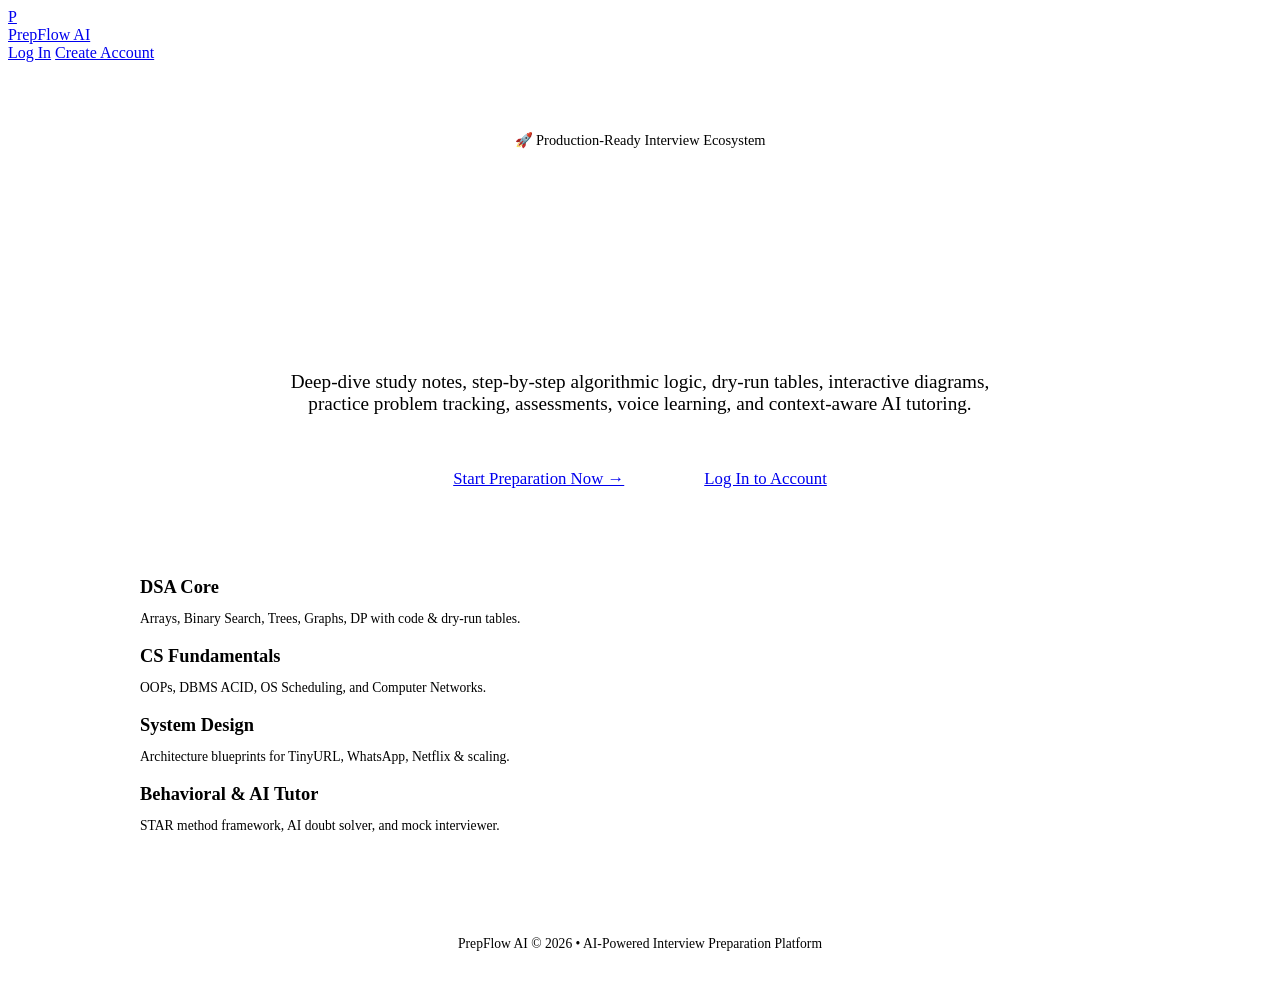
==== frontend/index.html @ 26c1d5a0 "Initial commit: PrepFlow AI application" ====
<!DOCTYPE html>
<html lang="en">
<head>
    <meta charset="UTF-8">
    <meta name="viewport" content="width=device-width, initial-scale=1.0">
    <title>PrepFlow AI - AI-Powered Interview Preparation Platform</title>
    <link rel="stylesheet" href="/static/css/main.css">
    <link rel="preconnect" href="https://fonts.googleapis.com">
    <link rel="preconnect" href="https://fonts.gstatic.com" crossorigin>
    <link href="https://fonts.googleapis.com/css2?family=Inter:wght@400;500;600;700;800&family=JetBrains+Mono:wght@400;600&display=swap" rel="stylesheet">
</head>
<body>
    <nav class="navbar">
        <a href="/" class="nav-brand">
            <div class="nav-logo">P</div>
            <span>PrepFlow AI</span>
        </a>
        <div class="nav-actions" id="navActions">
            <a href="/login.html" class="btn btn-outline">Log In</a>
            <a href="/register.html" class="btn btn-primary">Create Account</a>
        </div>
    </nav>

    <main style="flex:1; display:flex; flex-direction:column; justify-content:center; align-items:center; text-align:center; padding:4rem 1.5rem; max-width:1000px; margin:0 auto;">
        <span class="badge badge-medium" style="font-size:0.9rem; padding:0.4rem 1rem; margin-bottom:1.5rem;">🚀 Production-Ready Interview Ecosystem</span>
        
        <h1 style="font-size:3.2rem; font-weight:800; line-height:1.15; margin-bottom:1.25rem; background:linear-gradient(135deg, var(--text-primary), var(--accent-blue)); -webkit-background-clip:text; -webkit-text-fill-color:transparent;">
            Master Technical Interviews with AI Guidance
        </h1>
        
        <p style="font-size:1.2rem; color:var(--text-secondary); max-width:750px; margin-bottom:2.5rem;">
            Deep-dive study notes, step-by-step algorithmic logic, dry-run tables, interactive diagrams, practice problem tracking, assessments, voice learning, and context-aware AI tutoring.
        </p>

        <div style="display:flex; gap:1rem; flex-wrap:wrap; justify-content:center; margin-bottom:3.5rem;">
            <a href="/register.html" class="btn btn-primary" style="padding:0.85rem 2rem; font-size:1.05rem;">Start Preparation Now →</a>
            <a href="/login.html" class="btn btn-secondary" style="padding:0.85rem 2rem; font-size:1.05rem;">Log In to Account</a>
        </div>

        <div class="grid-4" style="width:100%; text-align:left;">
            <div class="card">
                <h3 style="font-size:1.15rem; font-weight:700; color:var(--accent-blue); margin-bottom:0.4rem;">DSA Core</h3>
                <p style="font-size:0.85rem; color:var(--text-secondary);">Arrays, Binary Search, Trees, Graphs, DP with code & dry-run tables.</p>
            </div>
            <div class="card">
                <h3 style="font-size:1.15rem; font-weight:700; color:var(--accent-purple); margin-bottom:0.4rem;">CS Fundamentals</h3>
                <p style="font-size:0.85rem; color:var(--text-secondary);">OOPs, DBMS ACID, OS Scheduling, and Computer Networks.</p>
            </div>
            <div class="card">
                <h3 style="font-size:1.15rem; font-weight:700; color:var(--accent-emerald); margin-bottom:0.4rem;">System Design</h3>
                <p style="font-size:0.85rem; color:var(--text-secondary);">Architecture blueprints for TinyURL, WhatsApp, Netflix & scaling.</p>
            </div>
            <div class="card">
                <h3 style="font-size:1.15rem; font-weight:700; color:var(--accent-amber); margin-bottom:0.4rem;">Behavioral & AI Tutor</h3>
                <p style="font-size:0.85rem; color:var(--text-secondary);">STAR method framework, AI doubt solver, and mock interviewer.</p>
            </div>
        </div>
    </main>

    <footer style="text-align:center; padding:1.5rem; border-top:1px solid var(--border-color); font-size:0.85rem; color:var(--text-muted);">
        PrepFlow AI © 2026 • AI-Powered Interview Preparation Platform
    </footer>

    <script src="/static/js/api.js"></script>
    <script src="/static/js/auth.js"></script>
    <script>
        document.addEventListener('DOMContentLoaded', () => {
            renderNavProfile();
        });
    </script>
</body>
</html>
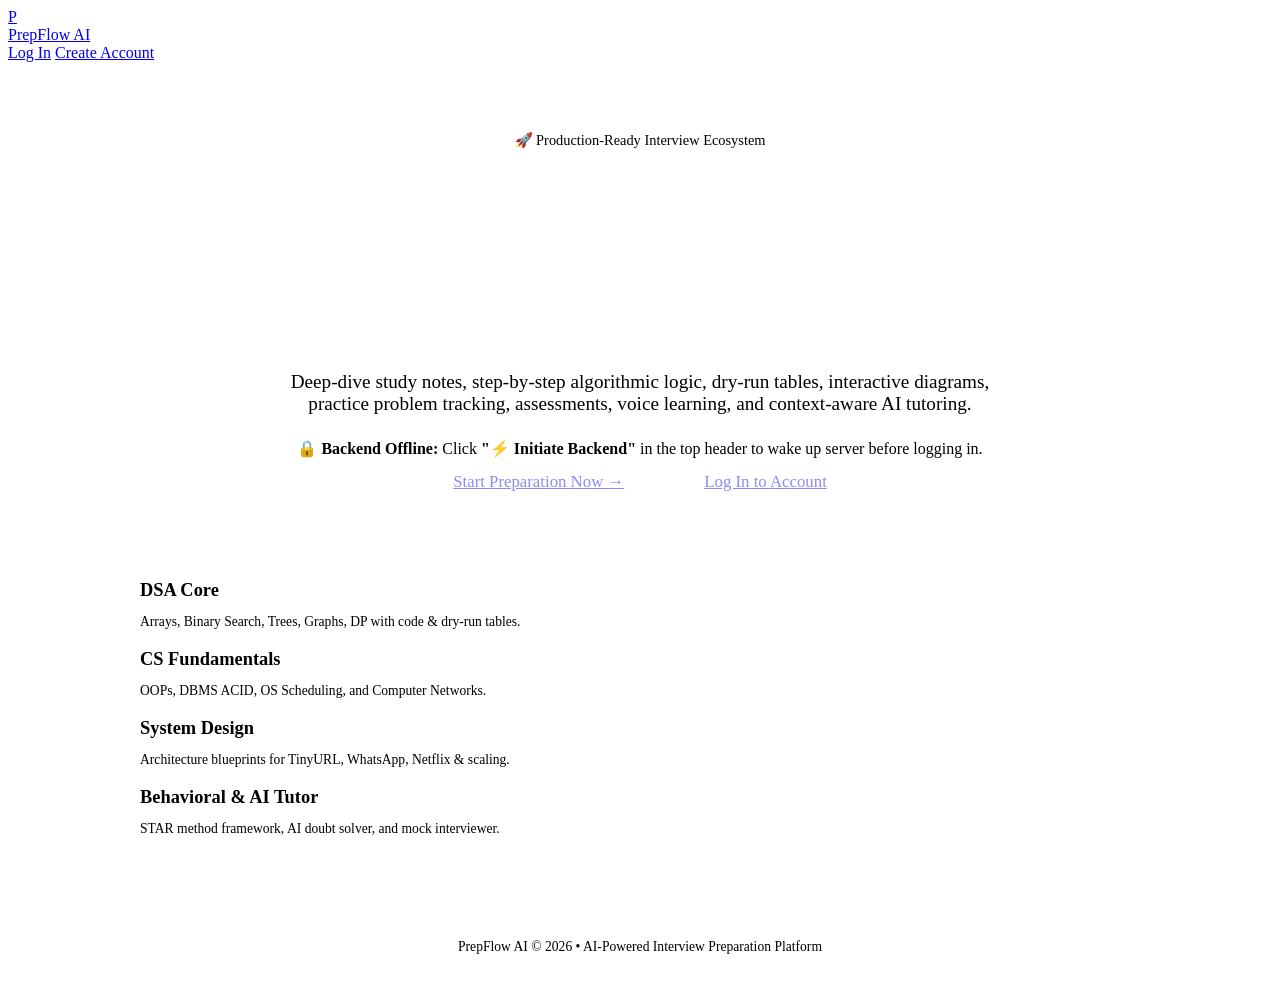
==== commit 345d60e3: "feat: Add backend activation button, landing page lock, and Supabase Postgres support" ====
--- a/frontend/index.html
+++ b/frontend/index.html
@@ -28,13 +28,18 @@
             Master Technical Interviews with AI Guidance
         </h1>
         
-        <p style="font-size:1.2rem; color:var(--text-secondary); max-width:750px; margin-bottom:2.5rem;">
+        <p style="font-size:1.2rem; color:var(--text-secondary); max-width:750px; margin-bottom:1.5rem;">
             Deep-dive study notes, step-by-step algorithmic logic, dry-run tables, interactive diagrams, practice problem tracking, assessments, voice learning, and context-aware AI tutoring.
         </p>
 
+        <!-- Dynamic Backend Status Banner -->
+        <div id="backendStatusBanner" class="backend-status-banner banner-offline">
+            🔒 <strong>Backend Offline:</strong> Click <strong>"⚡ Initiate Backend"</strong> in the top header to wake up server before logging in.
+        </div>
+
         <div style="display:flex; gap:1rem; flex-wrap:wrap; justify-content:center; margin-bottom:3.5rem;">
-            <a href="/register.html" class="btn btn-primary" style="padding:0.85rem 2rem; font-size:1.05rem;">Start Preparation Now →</a>
-            <a href="/login.html" class="btn btn-secondary" style="padding:0.85rem 2rem; font-size:1.05rem;">Log In to Account</a>
+            <a href="/register.html" id="btnStartPrep" class="btn btn-primary requires-backend disabled-btn" style="padding:0.85rem 2rem; font-size:1.05rem; opacity:0.45; pointer-events:none;">Start Preparation Now →</a>
+            <a href="/login.html" id="btnHeroLogin" class="btn btn-secondary requires-backend disabled-btn" style="padding:0.85rem 2rem; font-size:1.05rem; opacity:0.45; pointer-events:none;">Log In to Account</a>
         </div>
 
         <div class="grid-4" style="width:100%; text-align:left;">
@@ -63,10 +68,14 @@
 
     <script src="/static/js/api.js"></script>
     <script src="/static/js/auth.js"></script>
+    <script src="/static/js/navbar.js"></script>
     <script>
         document.addEventListener('DOMContentLoaded', () => {
-            renderNavProfile();
+            if (typeof renderNavProfile === 'function') {
+                renderNavProfile();
+            }
         });
     </script>
 </body>
 </html>
+
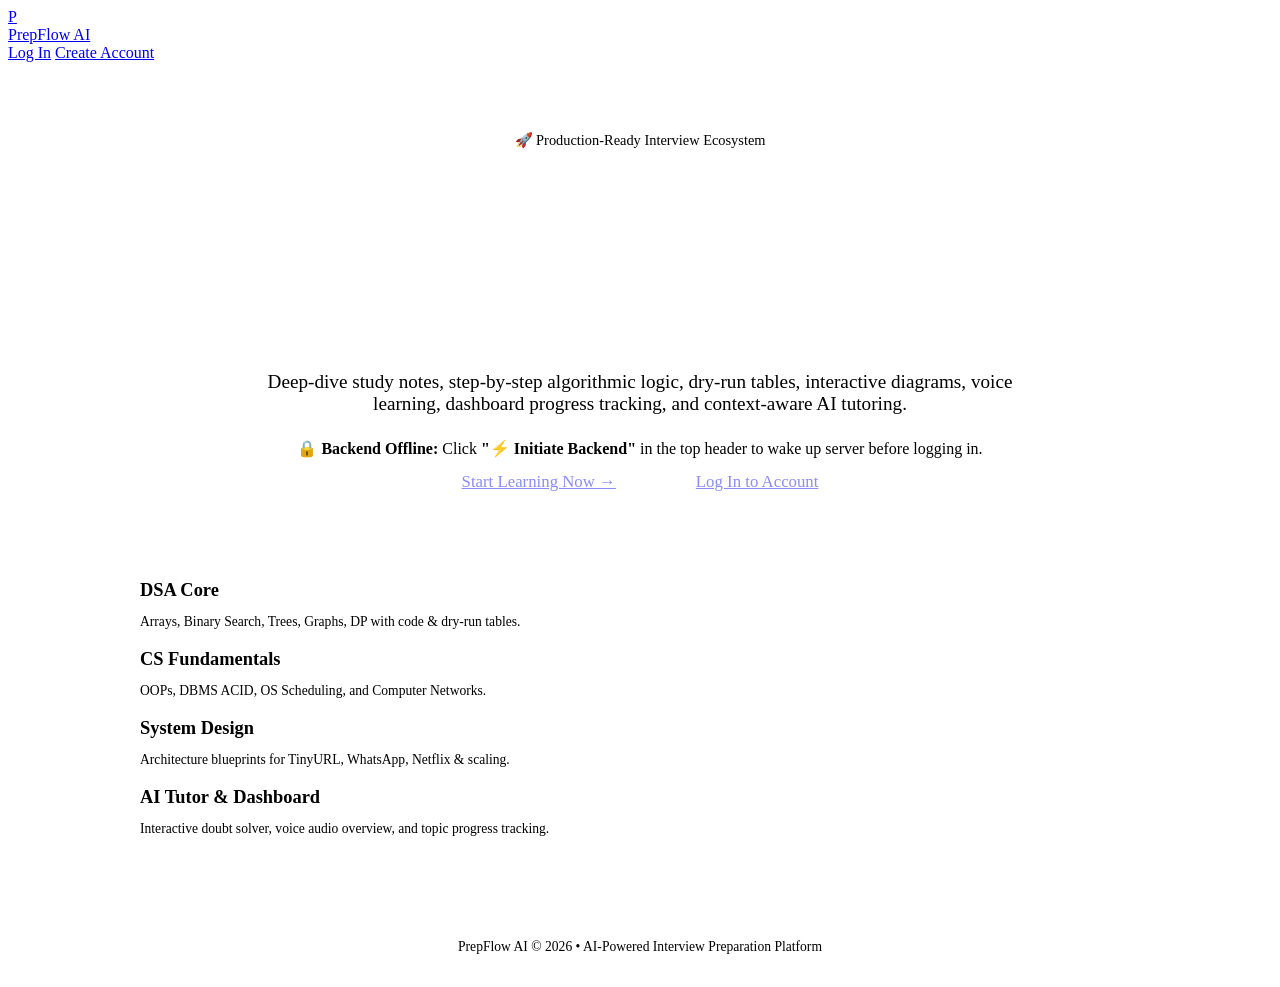
==== commit c2ca17f9: "feat: migrate database to Supabase PostgreSQL, add password visibility toggle, and clean architectur" ====
--- a/frontend/index.html
+++ b/frontend/index.html
@@ -29,7 +29,7 @@
         </h1>
         
         <p style="font-size:1.2rem; color:var(--text-secondary); max-width:750px; margin-bottom:1.5rem;">
-            Deep-dive study notes, step-by-step algorithmic logic, dry-run tables, interactive diagrams, practice problem tracking, assessments, voice learning, and context-aware AI tutoring.
+            Deep-dive study notes, step-by-step algorithmic logic, dry-run tables, interactive diagrams, voice learning, dashboard progress tracking, and context-aware AI tutoring.
         </p>
 
         <!-- Dynamic Backend Status Banner -->
@@ -38,7 +38,7 @@
         </div>
 
         <div style="display:flex; gap:1rem; flex-wrap:wrap; justify-content:center; margin-bottom:3.5rem;">
-            <a href="/register.html" id="btnStartPrep" class="btn btn-primary requires-backend disabled-btn" style="padding:0.85rem 2rem; font-size:1.05rem; opacity:0.45; pointer-events:none;">Start Preparation Now →</a>
+            <a href="/register.html" id="btnStartPrep" class="btn btn-primary requires-backend disabled-btn" style="padding:0.85rem 2rem; font-size:1.05rem; opacity:0.45; pointer-events:none;">Start Learning Now →</a>
             <a href="/login.html" id="btnHeroLogin" class="btn btn-secondary requires-backend disabled-btn" style="padding:0.85rem 2rem; font-size:1.05rem; opacity:0.45; pointer-events:none;">Log In to Account</a>
         </div>
 
@@ -56,8 +56,8 @@
                 <p style="font-size:0.85rem; color:var(--text-secondary);">Architecture blueprints for TinyURL, WhatsApp, Netflix & scaling.</p>
             </div>
             <div class="card">
-                <h3 style="font-size:1.15rem; font-weight:700; color:var(--accent-amber); margin-bottom:0.4rem;">Behavioral & AI Tutor</h3>
-                <p style="font-size:0.85rem; color:var(--text-secondary);">STAR method framework, AI doubt solver, and mock interviewer.</p>
+                <h3 style="font-size:1.15rem; font-weight:700; color:var(--accent-amber); margin-bottom:0.4rem;">AI Tutor & Dashboard</h3>
+                <p style="font-size:0.85rem; color:var(--text-secondary);">Interactive doubt solver, voice audio overview, and topic progress tracking.</p>
             </div>
         </div>
     </main>
